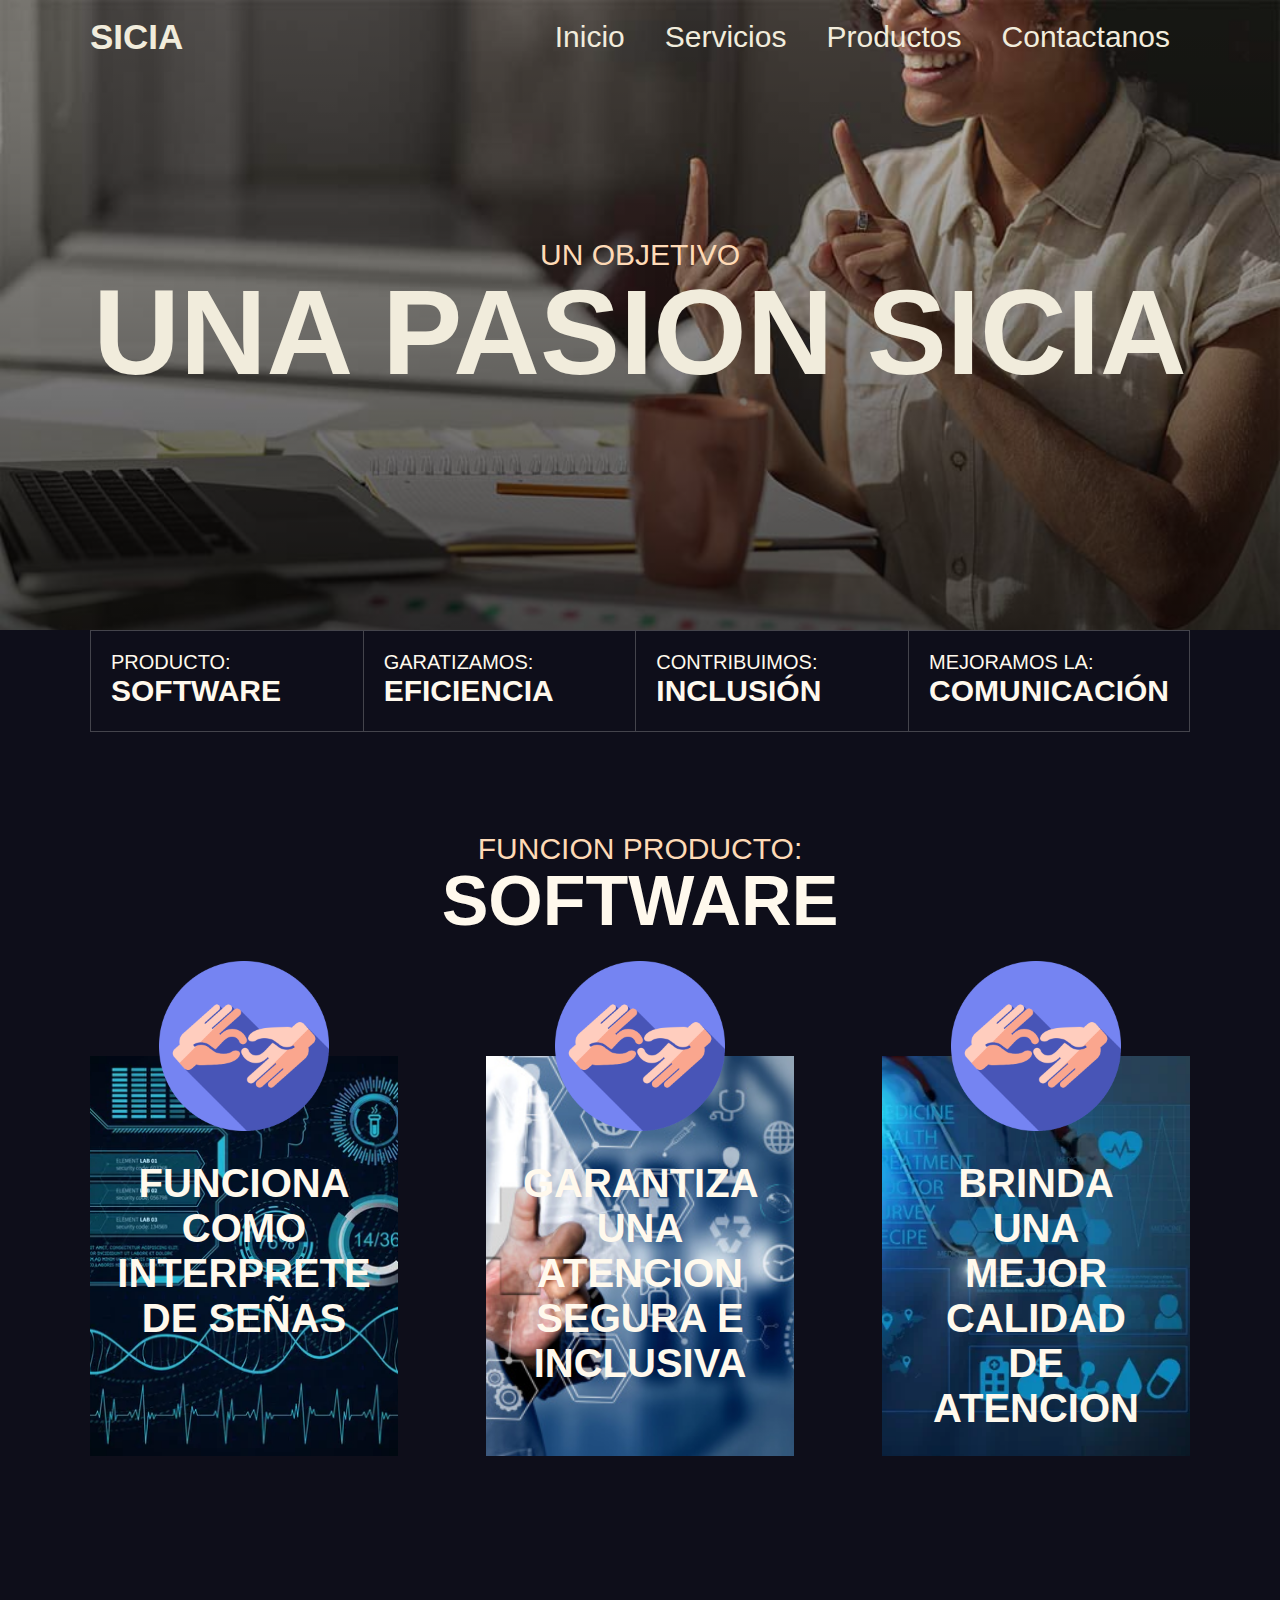
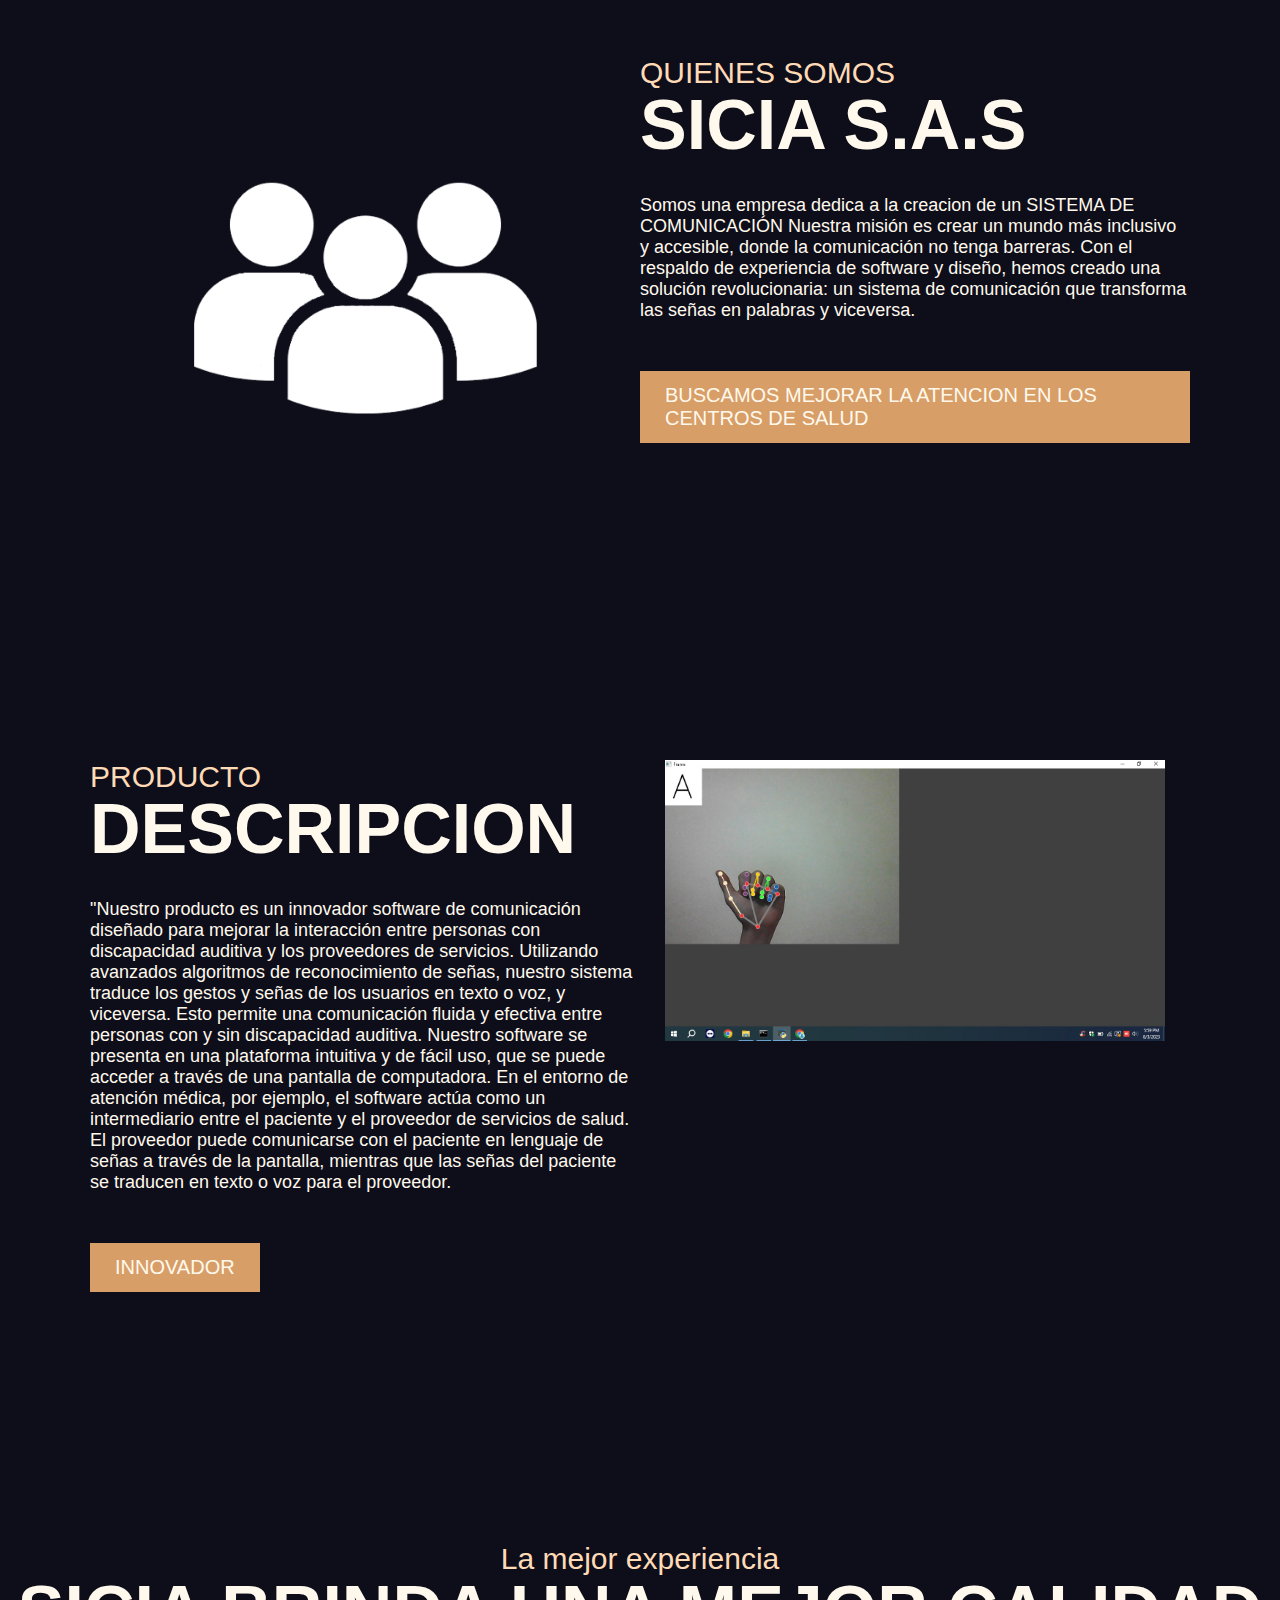
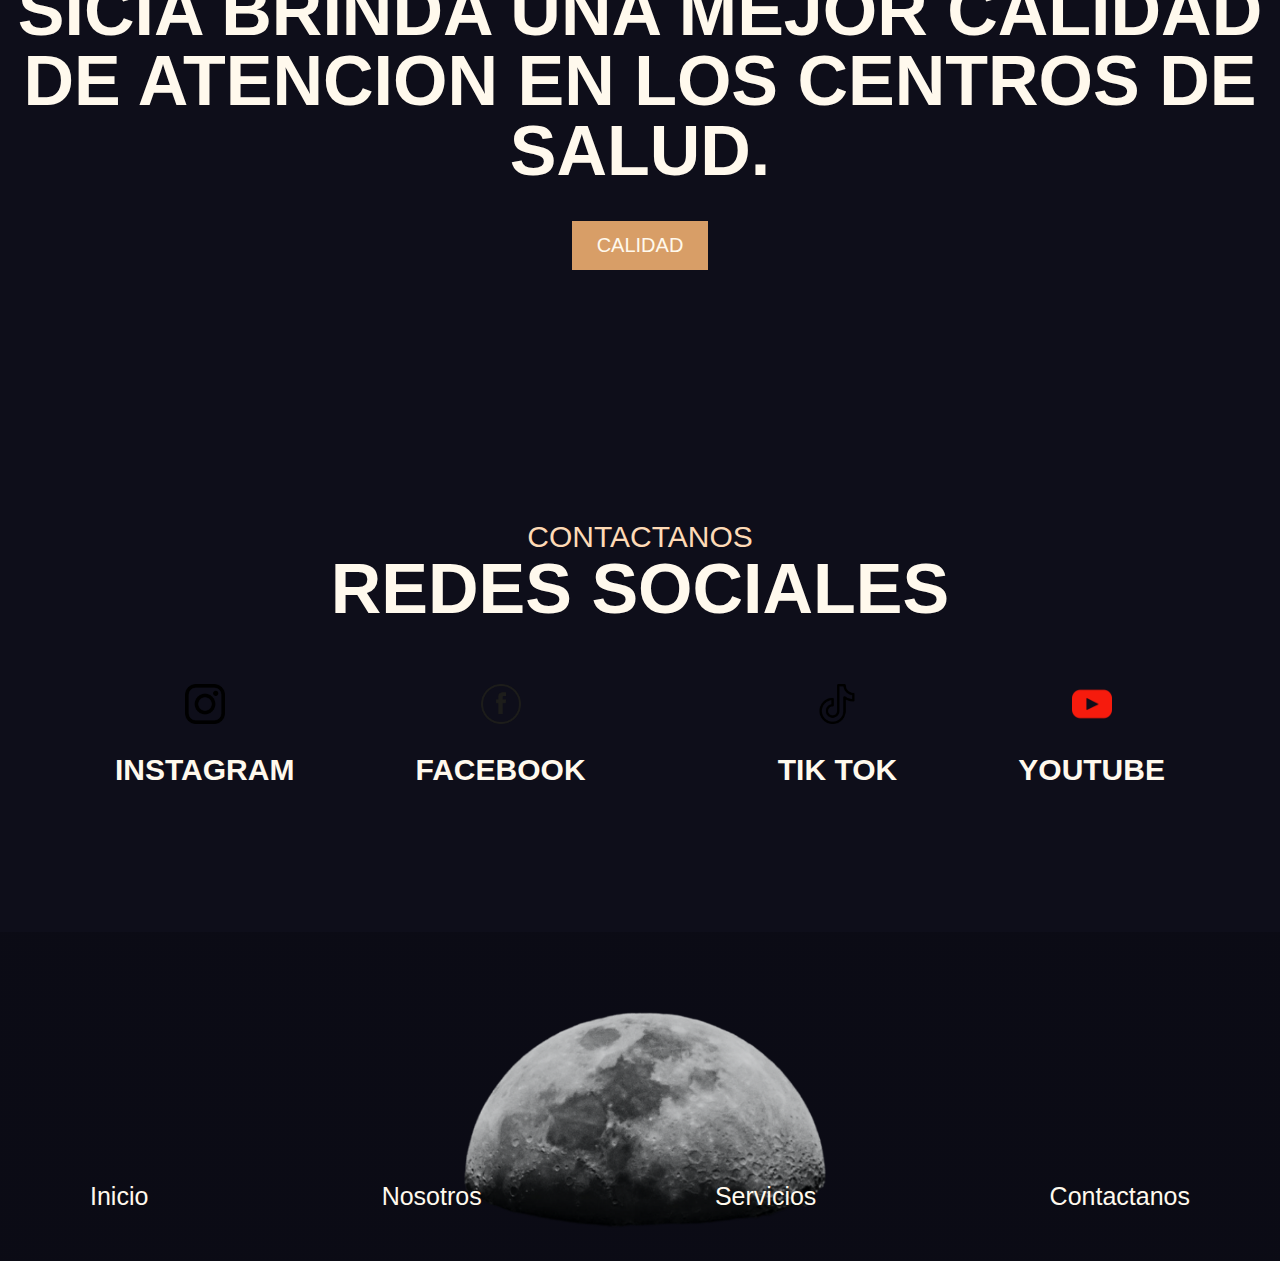
==== index.html @ 71909704 "Add files via upload" ====
<!DOCTYPE html>
<html lang="es">
<head>
    <meta charset="UTF-8">
    <meta name="viewport" content="width=device-width, initial-scale=1.0">
    <title>pagina</title>
    <link rel="stylesheet" href="style.css">
</head>
<body>

   <header class="header">
        <div class="menu container">

           <a href="#" class="logo">SICIA</a>
          <input type="checkbox" id="menu" />   
          <label for="menu">
              <img src="images/menu.png" class="menu-icono" alt="">

          </label>     
           <nav class="navbar">
               <ul>
                 <li><a href="index.html">Inicio</a></li>
                 <li><a href="servicios.html">Servicios</a></li>
                 <li><a href="productos.html">Productos</a></li>
                 <li><a href="contactanos.html">Contactanos</a></li>
               </ul>
            </nav>
        </div>   
        
        <div class="header-content container">
           <div class="header-txt">
              <span>UN OBJETIVO</span>
              <h1> UNA PASION
                SICIA </h1> 
            </div>
        </div>
    </header>
    <section class="price container">
           
        <div class="price-1">
            <p>PRODUCTO:</p>
            <h3>SOFTWARE</h3>
        </div>
        

        <div class="price-1">
            <p>GARATIZAMOS:</p>
            <h3>EFICIENCIA</h3>
        </div>

        <div class="price-1">
            <p>CONTRIBUIMOS:</p>
            <h3>INCLUSIÓN</h3>
        </div>

        <div class="price-1">
            <p>MEJORAMOS LA:</p>
            <h3>COMUNICACIÓN</h3>
        </div>

    </section>
    <section class="adventur container">
        <span>FUNCION PRODUCTO:</span>
        <h2>SOFTWARE</h2>

        <div class="adventur-content">
             
            <div class="adventur-1 bg-1">
                <img src="images/fondo.png" alt="">
                <h3>FUNCIONA COMO INTERPRETE DE SEÑAS </h3>
               
                
            </div>

            <div class="adventur-1 bg-2">
                <img src="images/fondo.png" alt="">
                <h3>GARANTIZA UNA ATENCION SEGURA E INCLUSIVA</h3>
                
            </div>

            <div class="adventur-1 bg-3">
                <img src="images/fondo.png" alt="">
                <h3>BRINDA UNA MEJOR CALIDAD DE ATENCION</h3>
                

            </div>

        </div>

    </section>

    <section class="general container">

        <div  class="general-img">
            <img src="images/somos.png" alt="">
        </div>

        <div class="general-txt">
            <span>QUIENES SOMOS</span>
            <h2>SICIA S.A.S</h2>
            <p>
                Somos una empresa dedica a la creacion de un SISTEMA 
                DE COMUNICACIÓN Nuestra misión es crear un mundo más 
                inclusivo y accesible, donde la comunicación no 
                tenga barreras. Con el respaldo  de experiencia
                  de software y diseño, hemos creado una
                  solución revolucionaria: un sistema de comunicación 
                  que transforma las señas en palabras y viceversa.
            </p>
            <a href="#" class="btn-1">BUSCAMOS MEJORAR LA ATENCION EN LOS CENTROS DE SALUD</a>
        </div>

    </section>
    
    <section class="general container">

        
        <div class="general-txt">
            <span>PRODUCTO</span>
            <h2>DESCRIPCION</h2>
            <p>
                "Nuestro producto es un innovador software de comunicación diseñado para
                 mejorar la interacción entre personas con discapacidad auditiva y los
                  proveedores de servicios. Utilizando avanzados algoritmos de reconocimiento
                   de señas, nuestro sistema traduce los gestos y señas de los usuarios en texto
                    o voz, y viceversa. Esto permite una comunicación fluida y efectiva entre 
                    personas con y sin discapacidad auditiva.

                Nuestro software se presenta en una plataforma intuitiva y de fácil uso, que se
                 puede acceder a través de una pantalla de computadora. En el entorno de atención
                  médica, por ejemplo, el software actúa como un intermediario entre el paciente y
                   el proveedor de servicios de salud. El proveedor puede comunicarse con el paciente
                    en lenguaje de señas a través de la pantalla, mientras que las señas del paciente 
                    se traducen en texto o voz para el proveedor.
            </p>
            <a href="#" class="btn-1">INNOVADOR</a>
        </div>
        <div  class="general-img">
            <img src="images/AS.png" alt="">
        </div>


    </section>
   
    <section class="banner">

        <span>La mejor experiencia</span>
        <h2>SICIA BRINDA UNA MEJOR CALIDAD DE ATENCION EN LOS CENTROS DE SALUD.
        </h2>
        <a href="#" class="btn-1">CALIDAD</a>
    </section>

    <main class="plan container">

       <span>CONTACTANOS</span>
       <h2>REDES SOCIALES</h2>

       <div class="plan-content">

       


            
        </div>

        <div class="plan-content">
            <div class="plan-1">
                <li><a href="https://instagram.com/sicia_jjj?utm_source=qr&igshid=NGExMmI2YTkyZg%3D%3D"> <img src="images/esp.png" alt="" width="45" height="45"></a></li>
                 <h3>INSTAGRAM</h3>
                </div>

            <div class="plan-1">
                
              <li><a href="https://www.facebook.com/profile.php?id=100092485015312">  <img src="images/pd.png" alt="" width="45" height="45"></a></li>
                
                <h3>FACEBOOK</h3>
            </div>

            <div class="plan-content"></div>

                <div class="plan-1">
                  <li><a href="https://www.tiktok.com/@sicia25?_t=8fANZZbZm0k&_r=1">  <img src="images/tito.png" alt="" width="45" height="45"></a></li>
                    <h3>TIK TOK</h3>
                </div>
                <div class="plan-content">

                    <div class="plan-1">
                      <li><a href="https://youtube.com/@SICIA_jjj?si=eZGtvWHo1655IM3d">  <img src="images/pn.png" alt="" height="45" width="45"></a></li>
                        <h3>YOUTUBE</h3>
                        
                    </div>

       </div>

    </main>

    <footer class="footer">
        <div class="footer-content container">
            <a href="#">Inicio</a>
            <a href="#">Nosotros</a>
            <a href="#">Servicios</a>
            <a href="#">Contactanos</a>
           
            </a>
        </div>

    </footer>


    
    
</body>
</html>
---- style.css ----
@import url('https://fonts.googleapis.com/css2?family=Bebas+Neue&family=Poppins:wght@400;500;600;700;800&display=swap');

*{
    margin: 0;
    padding: 0;
    box-sizing: border-box;
    text-decoration: none;
    list-style: none;
}

body {
    font-family: 'Bebas Neue', sans-serif; 
 background-color: #0e0e1a;
}


.container {
    max-width: 1100px;
    margin:  0 auto;
}



body {

    margin: 0;
    padding: 0;
    font-family: Arial, Helvetica, sans-serif;
}



.container {
    max-width: 1100px;
    margin: 0 auto;
}
 

.header{
    background-image: linear-gradient(
        rgba(0,0,0,0.2),
        rgba(0,0,0,0.7)
      ),
 url(images/BGR.png);
 background-position: center top;
 background-repeat: no-repeat;
 background-size: cover;
 min-height: 70vh;
 display: flex;
 align-items: center;
}

.section {
    padding: 50px;
  }


.servicios .header {
    background-image: none;
}

.productos .header {
    background-image: none;
}


.contactanos .header{
    background-image: none;


}

.REDES1 {
    margin-top: 80px;
}

.TARJETAS-P {
    display: flex;
    align-items: center;
   gap: 20px;
   margin-bottom: 20px;
   margin-top: 80px;
   color: #ffffff;
    font-size: 20px;
  font-weight: 20;}

  .CODIGOS {
    display: flex;
    align-items: baseline;
   gap: 20px;
   margin-bottom: 20px;
   margin-top: 150px;
   color: #ffffff;
    font-size: 20px;
  font-weight: 20;
  }


  .HORA {

    display: flex;
    align-items: center;
   gap: 20px;
   margin-bottom: 20px;
   margin-top: 150px;
   color: #ffffff;
    font-size: 20px;
  font-weight: 20;

  
  }

  .MAPS {
    display: flex;
    align-items: center;
   gap: 20px;
   margin-bottom: 20px;
   margin-top: 150px;
   color: #ffffff;
    font-size: 20px;
  font-weight: 20;
  }

  .IPS {
    display: flex;
    align-items: center;
   gap: 20px;
   margin-bottom: 20px;
   margin-top: 150px;
   color: #ffffff;
    font-size: 20px;
  font-weight: 20;
  }

.servicios .texto-agregado {
    margin-top: 20px; /* Ajusta este valor para cambiar el espacio */
    
  }

  .texto-agregado {
    display: flex;
    align-items: center; 
    font-size: 25px;
    color: #f1ecdc;
    font-weight: 300;}


    
    

    .texto-agregado p {
        margin-left: 20px; /* Espacio entre los elementos de texto */
      }

  
.titulo-con-imagen {
   font-size: 20px;
   font-weight: 100;
}
 

.IMAGEN-LOGO {
    align-content: center;
    gap: 20px;
    display: flex;
    align-items: center; 
    font-size: 20px;
    margin-bottom: 100px;
    margin-top: 50px;
    color: #ffffff;
    font-weight: 20;}


  


.LEMA-SI{
display: flex;
align-items: center;
gap: 20px;
margin-bottom: 20px;
margin-top: 80px;
color: #ffffff;
font-size: 20px;
font-weight: 20;}

   
.POLITICAS-TXT {
    display: flex;
    align-items: center;
   gap: 20px;
   margin-bottom: 20px;
   margin-top: 150px;
   color: #ffffff;
    font-size: 20px;
  font-weight: 20;}


  .AVATAR {
    align-content: center;
    gap: 20px;
    display: flex;
    align-items: center; 
    font-size: 20px;
    margin-bottom: 100px;
    margin-top: 50px;
    color: #ffffff;
    font-weight: 20;}
   
   

    












.menu {
    position: absolute;
    top: 0;
    left: 0;
    right: 0;
    display: flex;
    align-items: center;
    justify-content: space-between;
} 

.logo {
    font-size: 35px;
    color: #f1ecdc;
    font-weight: 800;
    
}

.menu .navbar ul li {
    position: relative;
    float: left;
}

.menu .navbar ul li a {
    font-size: 30px;
    padding: 20px;
    color: #f1ecdc;
    display: block;
}

.menu .navbar ul li a:hover {
    color: #fedab6;

}

#menu {
    display: none;
}

.menu-icono {
    width: 25px;
}
.menu label {
    cursor: pointer;
    display: none;

}

.header-content {
    text-align: center;
}
 
.header-txt span {
    font-size: 30px;
    color: #fedab6;
}
 
.header-txt h1 {
    font-size: 120px;
    line-height: 120px;
    color:#f1ecdc;
}

.price {
    display: flex;
    justify-content: space-between;
    border: 1px solid #44444c;
}

.price-1{
    height: 100px;
    width: 300px;
    border-right: 1px solid #44444c;
    padding: 20px;
}

.price-1:last-child {
    border: 0;
}

.price-1 p {
    color: #fff9ed;
    font-size: 20px;
}

.price-1 h3 {
    color: #fff9ed;
    font-size: 30px;
}

.adventur {
    padding: 100px 0;
    text-align: center;
}

span {
    color: #fedab6;
    font-size: 30px;
}

h2 {
    color: #fff9ed;
    font-size: 70px;
    line-height: 70px;
    margin-bottom: 35px;
}

.adventur-content {
    display: flex;
    justify-content: space-between;
    margin-top: 120px;
}
 .adventur-1 {
    padding: 25px 65px;
    display: flex;
    flex-direction: column;
    align-items: center;
 }


 .adventur-1 img {
    width: 170px;
    margin: -120px 0 30px 0;
 }
 .adventur-1 h3 {
    color: #fff9ed;
    font-size: 40px;
    line-height: 45px;
    margin-bottom: 150px;
 }
 .bg-1 {
    background-image: url(images/nose.png);
    background-position: center center;
    background-repeat: no-repeat;
    background-size: cover;
    width: 28%;
    height: 400px;
 }

 .bg-2 {
    background-image: url(images/sies.png);
    background-position: center center;
    background-repeat: no-repeat;
    background-size: cover;
    width: 28%;
    height: 400px;
 }

 .bg-3 {
    background-image: url(images/quizas.png);
    background-position: center center;
    background-repeat: no-repeat;
    background-size: cover;
    width: 28%;
    height: 400px;
 }

 .btn-1 {
    display: inline-block;
    padding: 13px 25px;
    background-color: #d89e67;
    color: #fff9ed;
    font-size: 20px;
 }

 .bg-1:hover {
    background-color: #eeae71;
 }

 .general {
    padding: 100px 0;
    display: flex;
 }

 .general-img {
    width: 50%;
    text-align: center;
 }
 
 .general-img img {
    width: 500px;
}
 
.general-txt {
    width: 50%;

}

.general-txt p {
    font-size: 18px;
    color: #fff9ed;
    margin-bottom: 50px;
    font-family: Arial, Helvetica, sans-serif;
}

.banner {
    padding: 150px 0;
    text-align: center;
    background-image: linear-gradient(
        rgba(0,0,0,0.2),
        rgba(0,0,0,0.2)

    ),
    url(images/SE;AS.png);
    background-position: center center;
    background-repeat: no-repeat;
    background-size: cover;
    background-attachment: fixed;
}

.plan {
    padding: 100px 0;
    text-align: center;

}
.plan-content {
    display: flex;
    justify-content: space-between;
}

.plan-1 {
    padding: 25px;
}
.plan-1 img {
    width: 40px;
    height: 40px;
    margin-bottom: 25px;
}

.plan-1 h3 {
    color: #fff9ed;
    font-size: 30px;
    margin-bottom: 20px;
}

.plan-1 p {
    font-size: 18px;
    color: #fff9ed;
    font-family: Arial, Helvetica, sans-serif;
}

.footer {
    padding: 250px 0 50px 0;
    background-image: linear-gradient(
        rgba(0,0,0,0.2),
        rgba(0,0,0,0.2)
    ),
    url(images/moon.png);
    background-position: center bottom;
    background-repeat: no-repeat;
    background-size: contain;
}


.footer-content {
    display: flex;
    justify-content: space-between;

}


.footer-content a {
    display: block;
    font-size: 25px;
    color: #fff9ed;
}

.footer-content a:hover {
    color: #fedab6;

}


@media(max-width:991px) {
    .menu {
        padding: 20px;
    }

    .menu label {
        display: initial;
    }
    .menu .navbar {
        position: absolute;
        top: 100%;
        left: 0;
        right: 0;
        background-color: #1f1f1f;
        display: none;

    }

    .menu .navbar ul li {
        width: 100%;
    }
    
    #menu:checked ~.navbar {
        display: initial;
    }

.header {
    min-height: 0vh;

}

.header-content {
    padding: 100px 30px;
}

.header-txt h1 {
    font-size: 80px;
    line-height: 80px;

}


.price-1 {
    height: 80px;
    width: 100%;

}

.price-1 p {
    font-size: 15px;

}

.price-1 h3 {
    font-size: 20px;
}

.adventur {
    padding: 30px;
}


h2 {
    margin-bottom: 25px;
}


.adventur-content {
    flex-direction: column;
    align-items: center;
    margin-top: 100px;

}

.adventur-1 {
    width: 70%;
    margin-bottom: 130px;

}

.adventur-1:last-child {
    margin-bottom: 0;
}

.general {
    padding: 30px;
    flex-direction: column;
}

.general-img {
    width: 100%;
    order: 2;

}

.general-img img {
    width: 100%;
}
.general-txt {
    width: 100%;
    text-align: center;
    margin-bottom: 25px;

}
.general-txt p {
    margin-bottom: 25px;

}
.banner{
    padding: 30px;
}


.plan {
    padding: 30px;
}


.plan-content {
    flex-direction: column;
}


.plan-1 {
    padding: 25px 100;
}
.footer {
    padding: 30px;
}

.footer-content {
    flex-direction: column;
    text-align: center;
}

.footer-content a {
    margin-bottom: 40px;
}

 
    
   .texto-agregado {
    display: flex;
    flex-direction: column;
    width: 100%;
    text-align: center;
    margin-bottom: 25px; 
    margin-top: 100px;

   }
   h1 {
    font-size: 30px;

    

        
    }
   }
   .texto-agregado p {
    margin-bottom: 25px;
    font-size: 19px;
    margin-top: 10px;
    display: block;

    
   }

.IMAGEN-LOGO {
    display: flex;
    flex-direction: column;
    width: 100%;
    text-align: center;
    margin-bottom: 25px; 
    margin-top: 5px;
}
.LEMA-SI {
    display: flex;
    flex-direction: column;
    width: 100%;
    text-align: center;
    margin-bottom: 25px; 
    margin-top: 100px;
}
.POLITICAS-TXT {
    display: flex;
    flex-direction: column;
    width: 100%;
    text-align: center;
    margin-bottom: 25px; 
    margin-top: 100px;
}

.AVATAR {
    display: flex;
    flex-direction: column;
    width: 100%;
    text-align: center;
    margin-bottom: 25px; 
    margin-top: 1px;
}

.TARJETAS-P {
    display: flex;
    flex-direction: column;
    width: 100%;
    align-items:  baseline;
    text-align: center;
    margin-bottom: 25px; 
    margin-top: 100px;
    margin-left: 10px;
    justify-content: center;
    text-align: center;
   }
    

.TARJETAS-P H1 {
    margin-left: 10px;
    text-align: center;
    font-size: 23px;
}

.CODIGOS {
    display: flex;
    flex-direction: column;
    width: 100%;
    text-align: center;
    margin-bottom: 25px; 
    margin-top: 1px;
}
.MAPS {
    display: flex;
    flex-direction: column;
    width: 100%;
    align-items:  baseline;
    text-align: center;
    margin-bottom: 25px; 
    margin-top: 100px;
    margin-left: 10px;
    justify-content: center;
    text-align: center;
    
}
.MAPS h1 {
    font-size: 23px;
}

.MAPS p {
 font-size: 15px;
}

.IPS {
    display: flex;
    flex-direction: column;
    width: 100%;
    align-items:  baseline;
    text-align: center;
    margin-bottom: 25px; 
    margin-top: 100px;
    margin-left: 10px;
    justify-content: center;
    text-align: center;
    
}

.IPS h1 {
    font-size: 23px;
}
.HORA {
    display: flex;
    flex-direction: column;
    width: 100%;
    align-items:  baseline;
    text-align: center;
    margin-bottom: 25px; 
    margin-top: 100px;
    margin-left: 10px;
    justify-content: center;
    text-align: center;
}
.HORA p {
    font-size: 15px;
}

.GALERIAIMAGENES {
    display: flex;
    flex-direction: column;
    width: 100%;
    text-align: center;
    margin-bottom: 25px; 
    margin-top: 100px;
    align-content: center;
    gap: 20px;
    display: flex;
    align-items: center; 
    font-size: 20px;
    margin-bottom: 100px;
    margin-top: 50px;
    color: #ffffff;
    font-weight: 20;}

    .CATALOGOO {
        display: flex;
        flex-direction: column;
        width: 100%;
        text-align: center;
        margin-bottom: 25px; 
        margin-top: 100px;
        align-content: center;
        gap: 20px;
        display: flex;
        align-items: center; 
        font-size: 20px;
        margin-bottom: 100px;
        margin-top: 50px;
        color: #ffffff;
        font-weight: 20; }
    .VOLANTE {
        display: flex;
        flex-direction: column;
        width: 100%;
        text-align: center;
        margin-bottom: 25px; 
        margin-top: 100px;
        align-content: center;
        gap: 20px;
        display: flex;
        align-items: center; 
        font-size: 20px;
        margin-bottom: 100px;
        margin-top: 50px;
        color: #ffffff;
        font-weight: 20;
    }
.CNT {
    display: flex;
        flex-direction: column;
        width: 100%;
        text-align: baseline;
        margin-bottom: 25px; 
        margin-top: 100px;
        align-content: baseline;
        gap: 20px;
        display: flex;
        align-items: baseline; 
        font-size: 20px;
        margin-bottom: 100px;
        margin-top: 50px;
        color: #ffffff;
        font-weight: 20; 
}
.MAPAST {
    display: flex;
    flex-direction: column;
    width: 100%;
    text-align: center;
    margin-bottom: 25px; 
    margin-top: 1px;
    color: #ffffff;
    display: flex;
    flex-direction: column;
    width: 100%;
    text-align: center;
    margin-bottom: 25px; 
    margin-top: 5px;

}
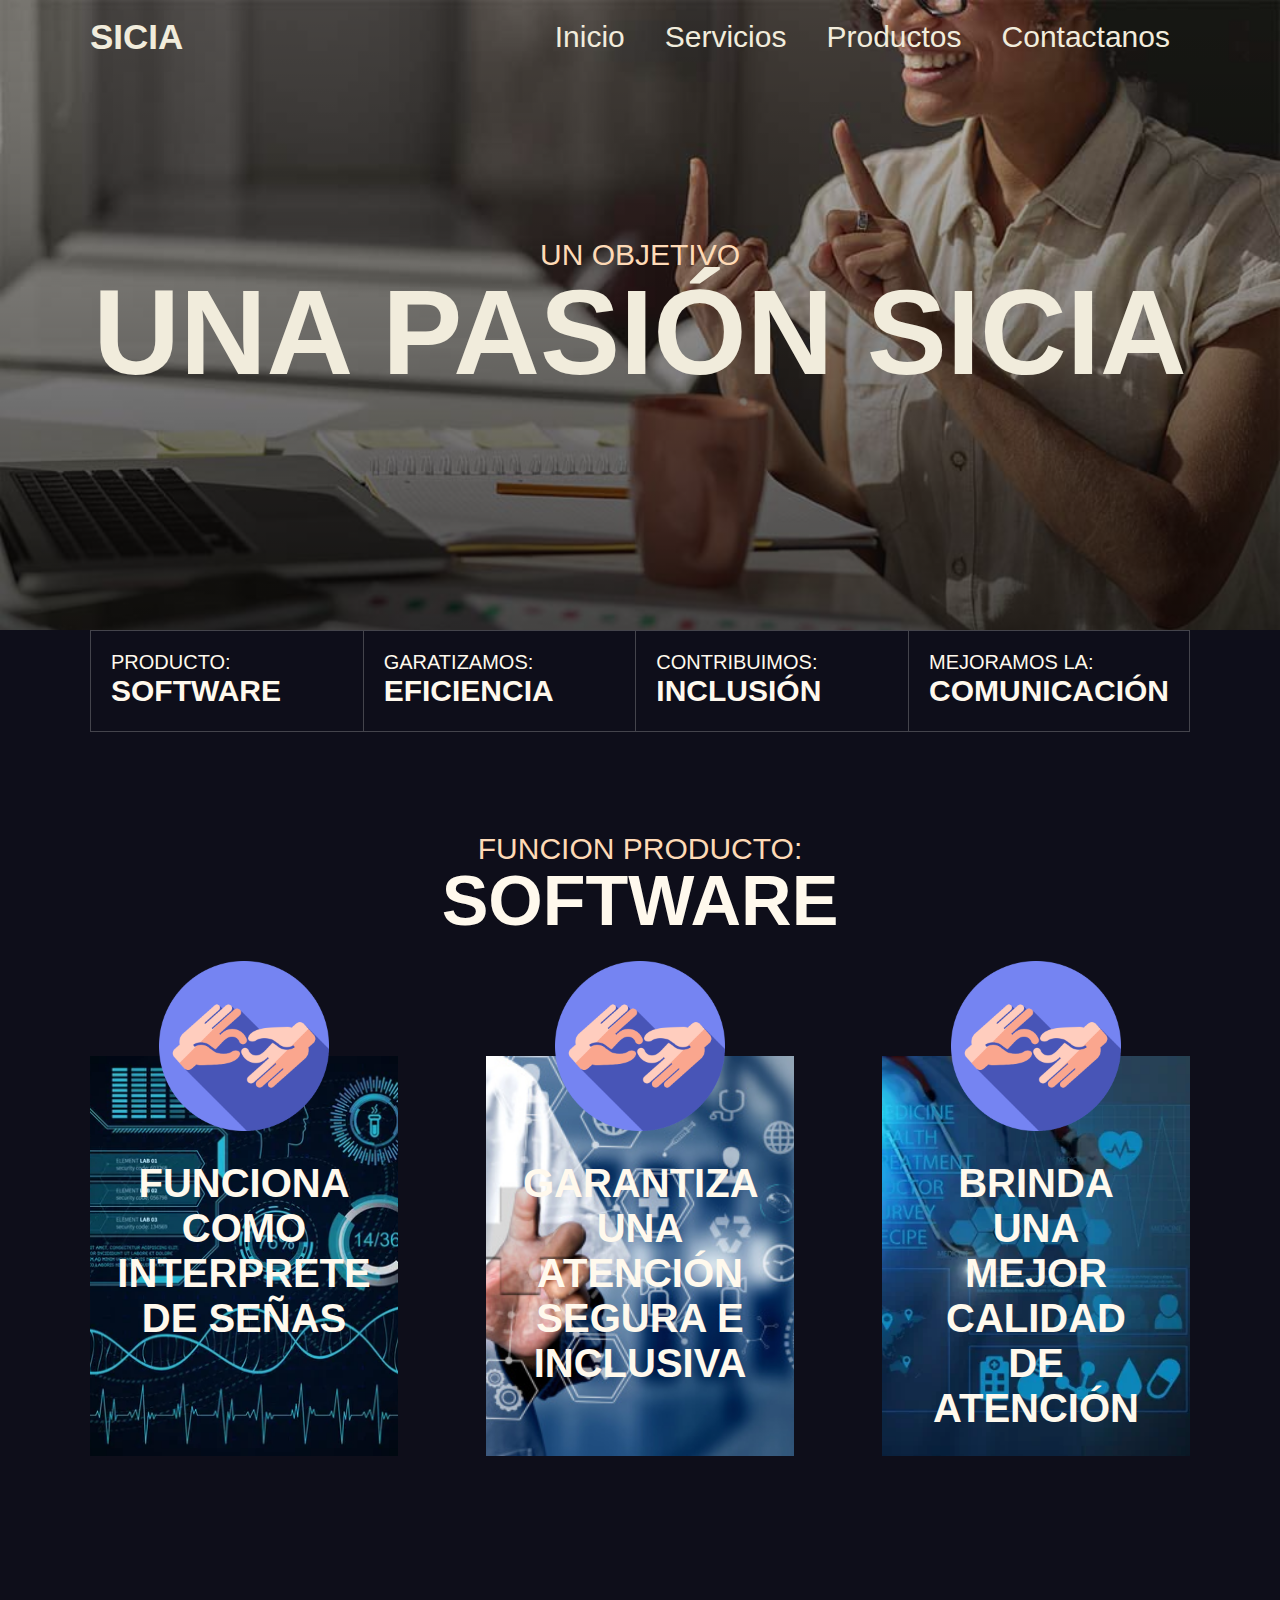
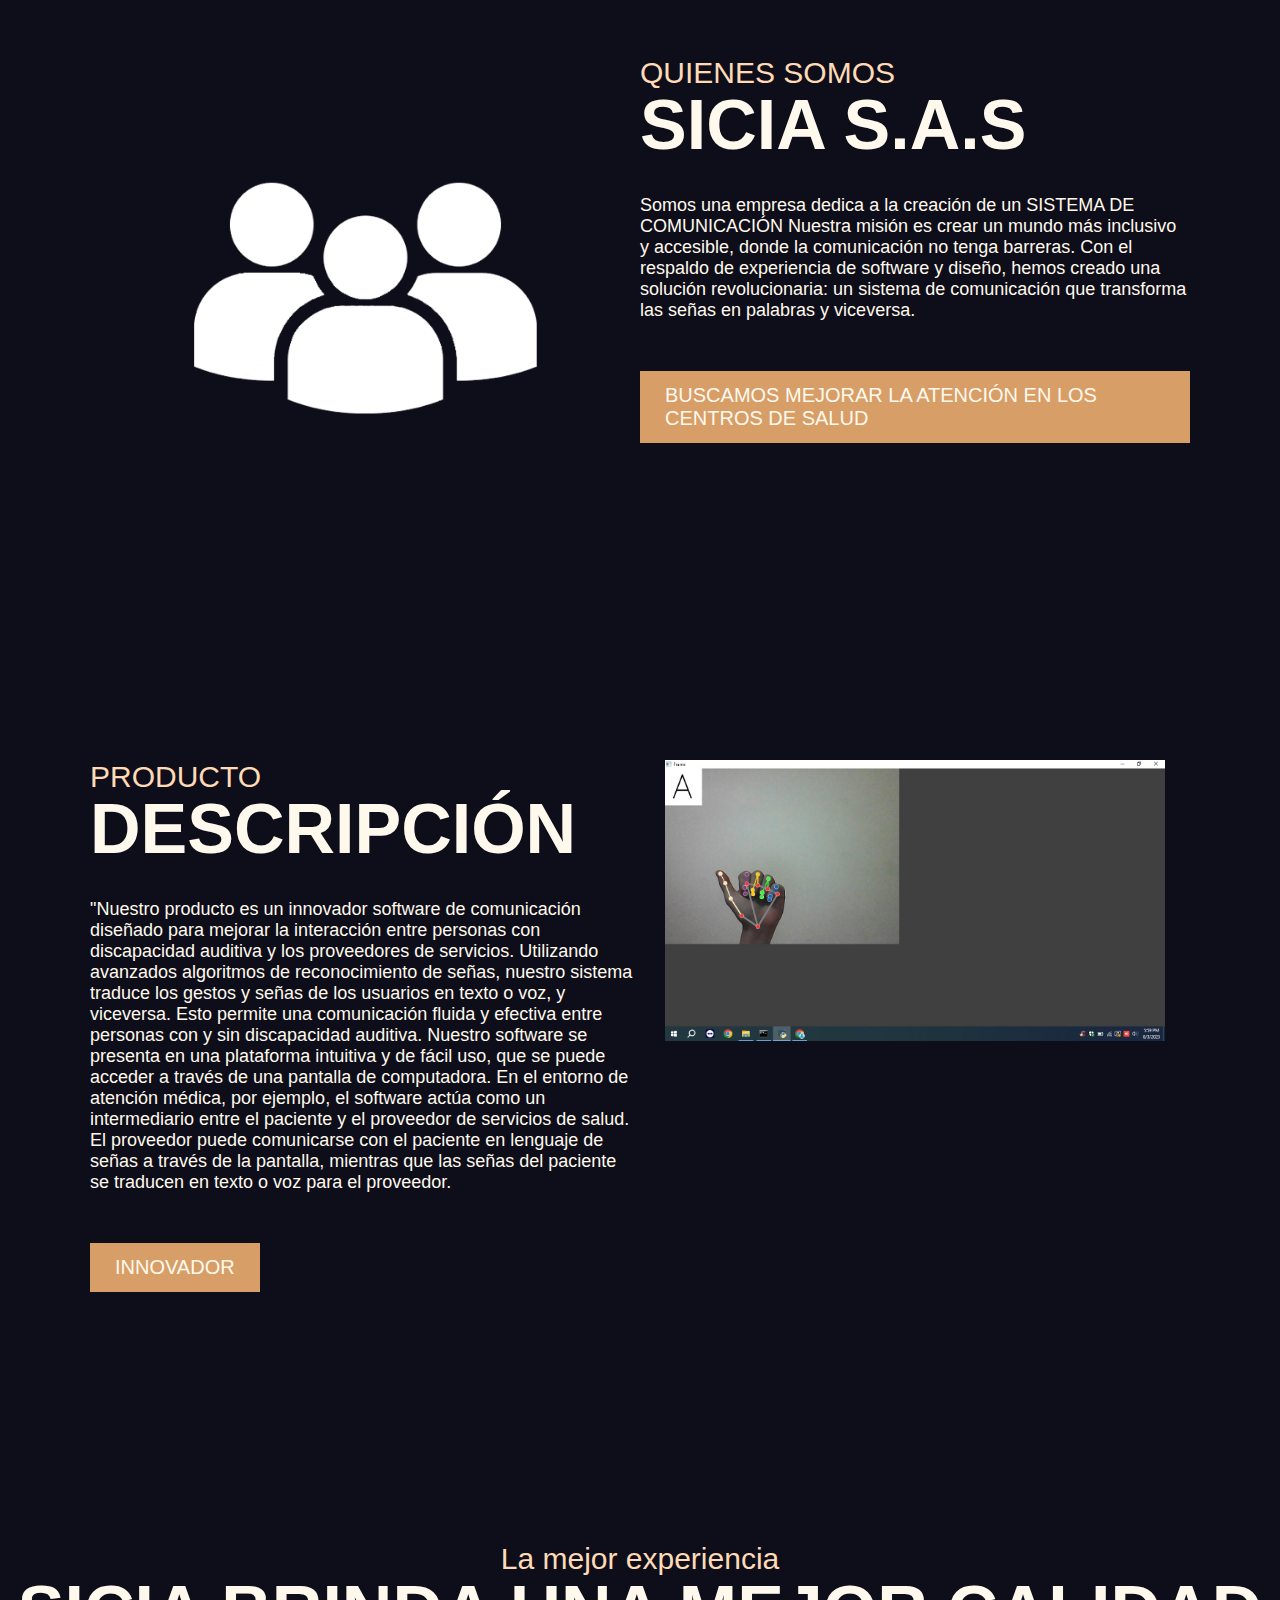
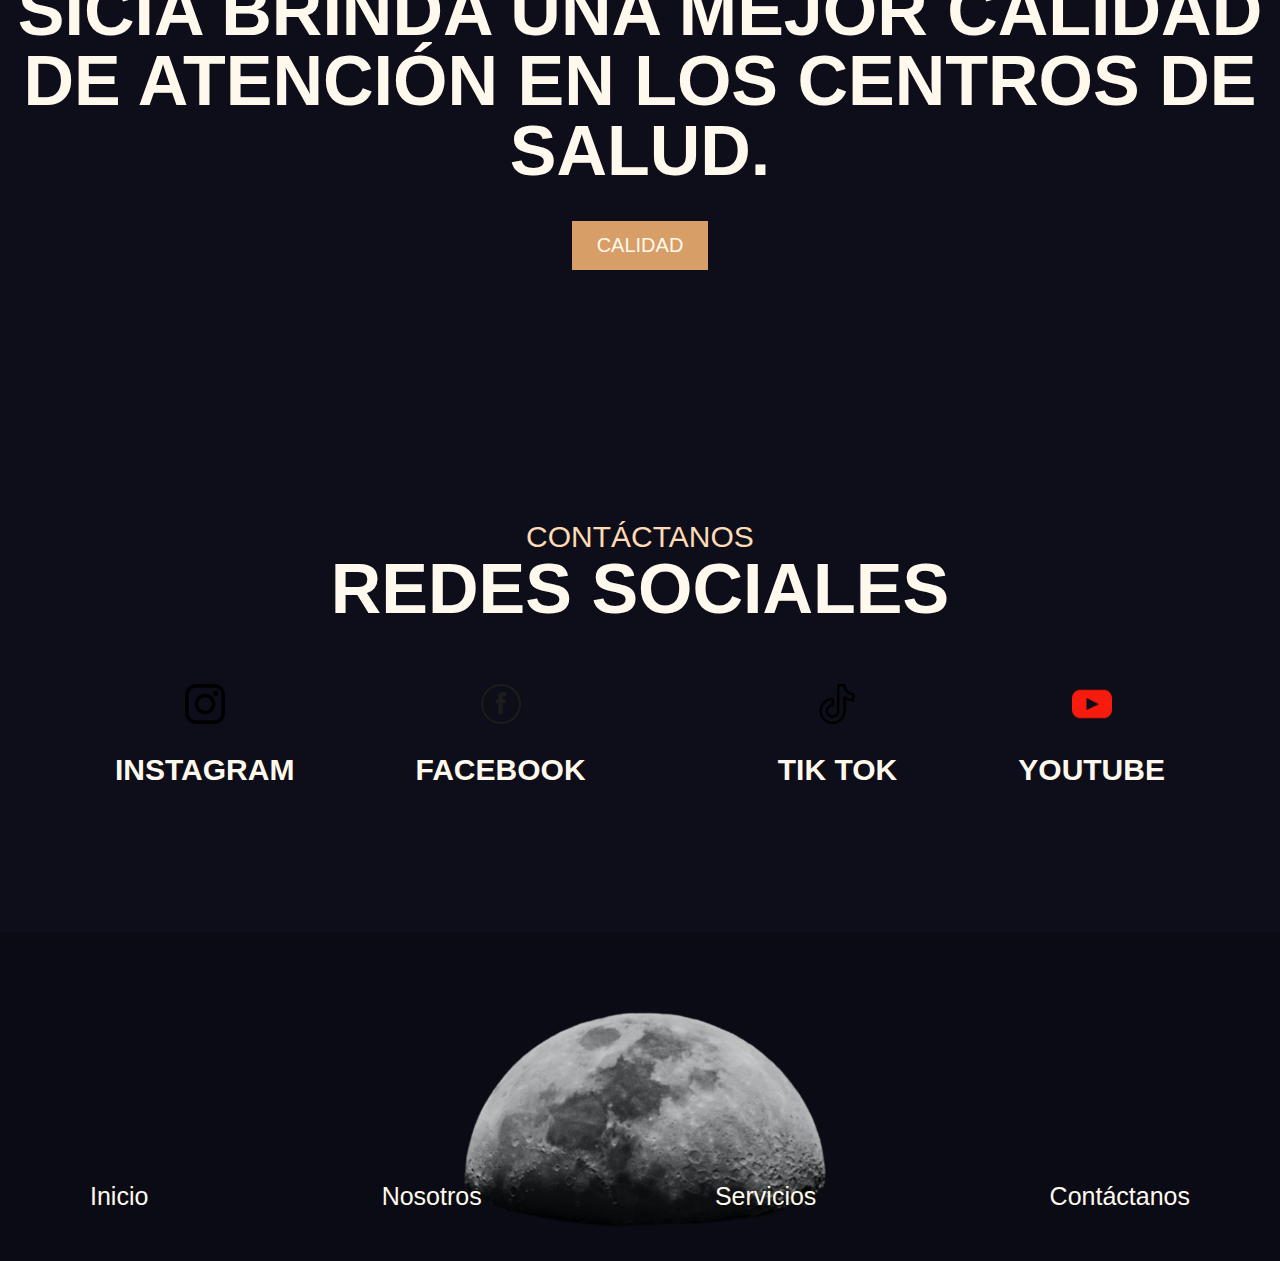
==== commit ddb80b65: "Add files via upload" ====
--- a/index.html
+++ b/index.html
@@ -3,7 +3,7 @@
 <head>
     <meta charset="UTF-8">
     <meta name="viewport" content="width=device-width, initial-scale=1.0">
-    <title>pagina</title>
+    <title>página</title>
     <link rel="stylesheet" href="style.css">
 </head>
 <body>
@@ -30,7 +30,7 @@
         <div class="header-content container">
            <div class="header-txt">
               <span>UN OBJETIVO</span>
-              <h1> UNA PASION
+              <h1> UNA PASIÓN
                 SICIA </h1> 
             </div>
         </div>
@@ -74,13 +74,13 @@
 
             <div class="adventur-1 bg-2">
                 <img src="images/fondo.png" alt="">
-                <h3>GARANTIZA UNA ATENCION SEGURA E INCLUSIVA</h3>
+                <h3>GARANTIZA UNA ATENCIÓN SEGURA E INCLUSIVA</h3>
                 
             </div>
 
             <div class="adventur-1 bg-3">
                 <img src="images/fondo.png" alt="">
-                <h3>BRINDA UNA MEJOR CALIDAD DE ATENCION</h3>
+                <h3>BRINDA UNA MEJOR CALIDAD DE ATENCIÓN</h3>
                 
 
             </div>
@@ -99,7 +99,7 @@
             <span>QUIENES SOMOS</span>
             <h2>SICIA S.A.S</h2>
             <p>
-                Somos una empresa dedica a la creacion de un SISTEMA 
+                Somos una empresa dedica a la creación de un SISTEMA 
                 DE COMUNICACIÓN Nuestra misión es crear un mundo más 
                 inclusivo y accesible, donde la comunicación no 
                 tenga barreras. Con el respaldo  de experiencia
@@ -107,7 +107,7 @@
                   solución revolucionaria: un sistema de comunicación 
                   que transforma las señas en palabras y viceversa.
             </p>
-            <a href="#" class="btn-1">BUSCAMOS MEJORAR LA ATENCION EN LOS CENTROS DE SALUD</a>
+            <a href="#" class="btn-1">BUSCAMOS MEJORAR LA ATENCIÓN EN LOS CENTROS DE SALUD</a>
         </div>
 
     </section>
@@ -117,7 +117,7 @@
         
         <div class="general-txt">
             <span>PRODUCTO</span>
-            <h2>DESCRIPCION</h2>
+            <h2>DESCRIPCIÓN</h2>
             <p>
                 "Nuestro producto es un innovador software de comunicación diseñado para
                  mejorar la interacción entre personas con discapacidad auditiva y los
@@ -145,14 +145,14 @@
     <section class="banner">
 
         <span>La mejor experiencia</span>
-        <h2>SICIA BRINDA UNA MEJOR CALIDAD DE ATENCION EN LOS CENTROS DE SALUD.
+        <h2>SICIA BRINDA UNA MEJOR CALIDAD DE ATENCIÓN EN LOS CENTROS DE SALUD.
         </h2>
         <a href="#" class="btn-1">CALIDAD</a>
     </section>
 
     <main class="plan container">
 
-       <span>CONTACTANOS</span>
+       <span>CONTÁCTANOS</span>
        <h2>REDES SOCIALES</h2>
 
        <div class="plan-content">
@@ -199,7 +199,7 @@
             <a href="#">Inicio</a>
             <a href="#">Nosotros</a>
             <a href="#">Servicios</a>
-            <a href="#">Contactanos</a>
+            <a href="#">Contáctanos</a>
            
             </a>
         </div>
